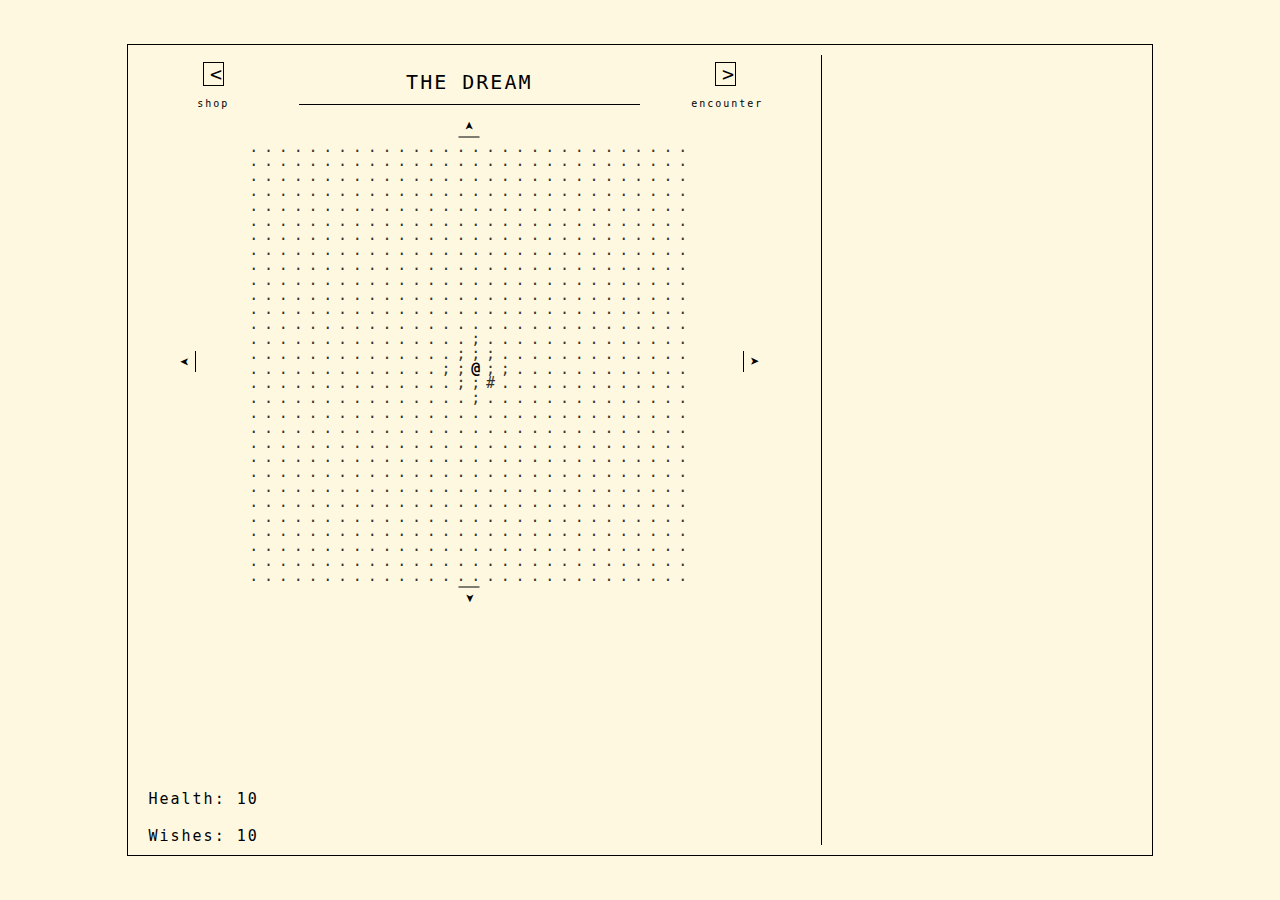
==== index.html @ 2a910766 "Introduced html elements for combat." ====
<!--
    Contents [main.html]:
    Everything.
    1) Title page
    1.1) Guide, explanation of mechanics
    2) Game page
    2.1) Map
    2.2) Game elements display
    2.2.1) Health
    2.2.2) Wishes
    2.2.3) Current position
    2.2.4) Hovered position
    2.2.A) Masquerade
    2.2.B) Room position
    2.3) Dialogue display -> Just sidebar. Either expand sidebar or make text smaller, for more room.
    2.4) Battle display
    2.4.1) Battle interface
    2.4.2) Action menu
    2.5) Inventory
    2.6) Shop
-->

<!DOCTYPE html>
<html>

<head>
    <script type="text/javascript" src="scripts\cell.js"></script>
    <script type="text/javascript" src="scripts\entity.js"></script>
    <script type="text/javascript" src="scripts\main.js"></script>

    <link rel="stylesheet" href="styles\mainStyle.css">
    <link rel="stylesheet" href="styles\mapStyle.css">
    <link rel="stylesheet" href="styles\combatStyle.css">

    <meta http-equiv="Content-Type" content="text/html; charset=utf-8">
</head>

<body onload="initializeGame()">
    <!--Title Page-->
    <div id="main__title" class="container">

    </div>
    <div id="main__title__tutorial" class="container">
        <h1>Keybinds</h1>
        <p>Map:</p>
        <p class="tutorialText">Move: WASD</p>
        <p class="tutorialText">Switch: LEFT, RIGHT or CLICK</p>
        <p>Encounter:</p>
        <p class="tutorialText">Attack: U, I or CLICK</p>
        <p class="tutorialText"> J, K</p>
        <p>Inventory:</p>
        <p class="tutorialText">Navigate: UP, DOWN or CLICK</p>
        <p class="tutorialText">Select: U, I, or DOUBLECLICK</p>
        <p class="tutorialText"> J, K</p>
    </div>

    <!--Pages for Masquerade updates, losses, and wins.-->
    <!--<div id="masquerade__lossScreen">
        <h1 id="masquerade__lossScreen__output1" class="masquerade_output"></h1>
        <p id="masquerade__lossScreen__output2" class="masquerade_output"></p>
    </div>-->
    <div id="game__over__screen" class="gameEndScreen">
        <h1 class="gameEndScreenText">The abyss howls.</h1>
        <p class="gameEndScreenText">GAME OVER<br>
            <br>
            <br>
            <br>
            Refresh the page to play again.<br>
            <br>
            <br>
            ---DREAMWEAVER---<br>
            New York Air Conditioning #7701
        </p>
    </div>
    <div id="game__win__screen" class="gameEndScreen">
        <h1 class="gameEndScreenText">A new dawn breaks.</h1>
        <p class="gameEndScreenText">THE DREAM ENDURES<br>
            <br>
            <br>
            <br>
            Thank you for playing DREAMWEAVER!<br>
            Refresh the page to play again.<br>
            <br>
            <br>
            ---DREAMWEAVER---<br>
            New York Air Conditioning #7701
        </p>
    </div>
    <!--Game Page-->
    <div id="gamePage">
        <!--Header for navigation. Ooh! Maybe only display one, nav with arrow keys for keyboard controls?-->
        <div id="gamePage__header">
            <div class="navDiv">
                <button id="gamePage__header__left" class="windowNavButtons"
                    onclick="windowNavButtonHandler(event)">&lt</button>
                <p id="gamePage__header__leftWindowDisplay" class="navWindowDisplay">shop</p>
            </div>
            <h1 id="gamePage__header__windowDisplay"></h1>
            <div class="navDiv">
                <button id="gamePage__header__right" class="windowNavButtons"
                    onclick="windowNavButtonHandler(event)">&gt</button>
                <p id="gamePage__header__rightWindowDisplay" class="navWindowDisplay">encounter</p>
            </div>
        </div>
        <!--gameSpace will handle all UI display elements.-->
        <div id="gamePage__gameSpace">
            <!--Movement Phase-->
            <div id="gamePage__gameSpace__map">
                <button id="gamePage__gameSpace__map__mapMvmtW" class="mapMvmtButton">➤</button>
                <button id="gamePage__gameSpace__map__mapMvmtA" class="mapMvmtButton">➤</button>
                <button id="gamePage__gameSpace__map__mapMvmtS" class="mapMvmtButton">➤</button>
                <button id="gamePage__gameSpace__map__mapMvmtD" class="mapMvmtButton">➤</button>
                <div id="gamePage__gameSpace__map__canvas"></div>
            </div>
            <!--Combat Phase-->
            <div id="gamePage__gameSpace__combat">
                <div id="testCell"></div>
                <!--For animations. Might also show things like turns.
                Should also include entity health and effect.s-->
                <div id="gamePage__gameSpace__combat__spriteDisplay"></div>
                <!--For displaying card turn order.-->
                <div id="gamePage__gameSpace__combat__cardOrder"></div>
                <!--For displaying cards in inventory.-->
                <div id="gamePage__gameSpace__combat__inventoryDisplay"></div>

                <!--Select a card to blow it up and view it here.-->
                <div id="gamePage__gameSpace__combat__card"></div>
            </div>
        </div>
        <!--footer for game elements-->
        <div id="gamePage__footer">
            <div id="gamePage__footer__statusBars">
                <p id="gamePage__footer__health" class="footerText"></p>
                <p id="gamePage__footer__wishes" class="footerText"></p>
            </div>
            <p id="gamePage__footer__position" class="footerText"></p>
            <p id="gamePage__footer__cellName" class="footerText"></p>
        </div>
        <!--display for outputs.-->
        <div id="gamePage__outputBar">
        </div>
    </div>
</body>

</html>
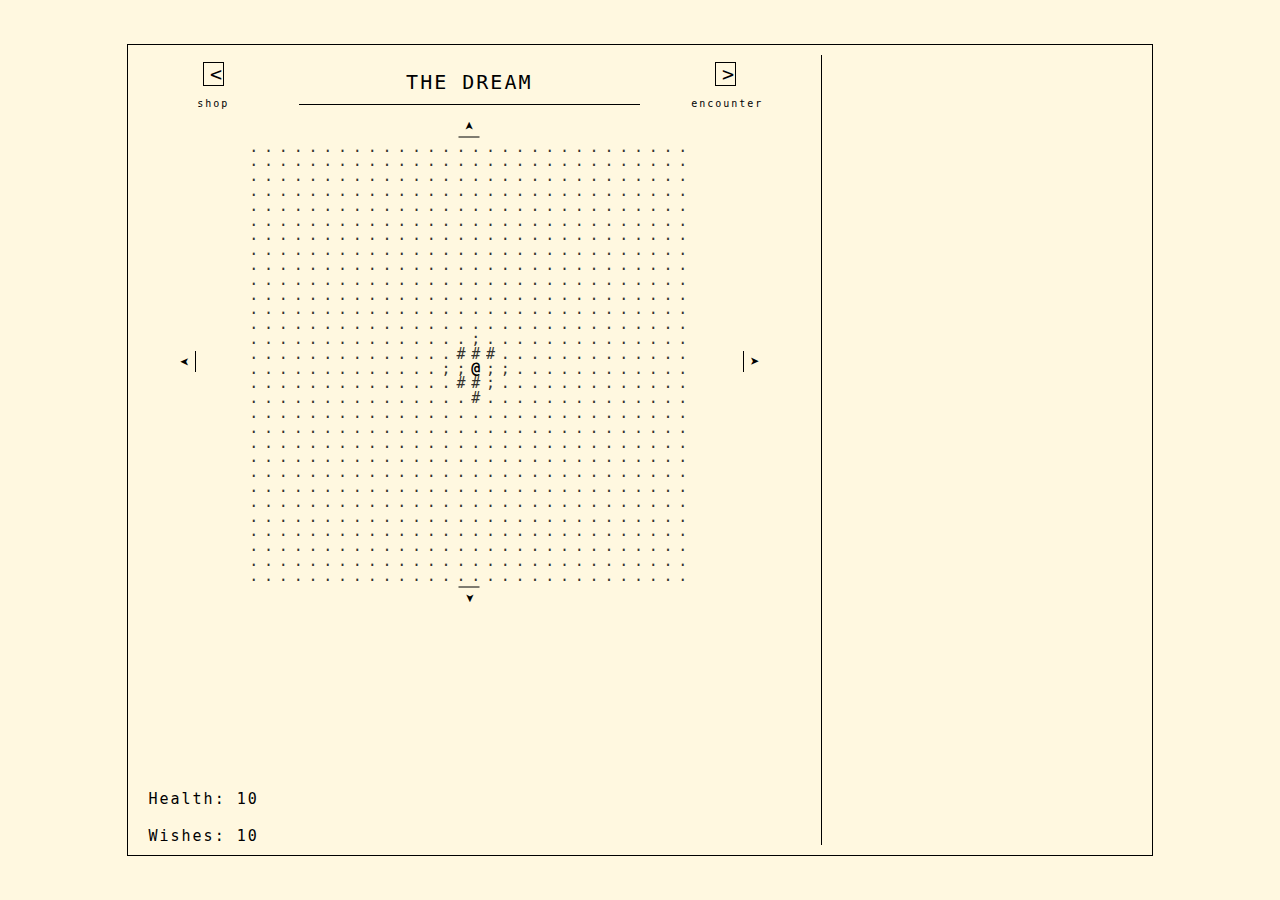
==== commit e50ea0b5: "New changeWindow method for naviation." ====
--- a/index.html
+++ b/index.html
@@ -126,6 +126,10 @@
                 <!--Select a card to blow it up and view it here.-->
                 <div id="gamePage__gameSpace__combat__card"></div>
             </div>
+            <!--Shop Phase-->
+            <div id="gamePage__gameSpace__shop">
+                
+            </div>
         </div>
         <!--footer for game elements-->
         <div id="gamePage__footer">
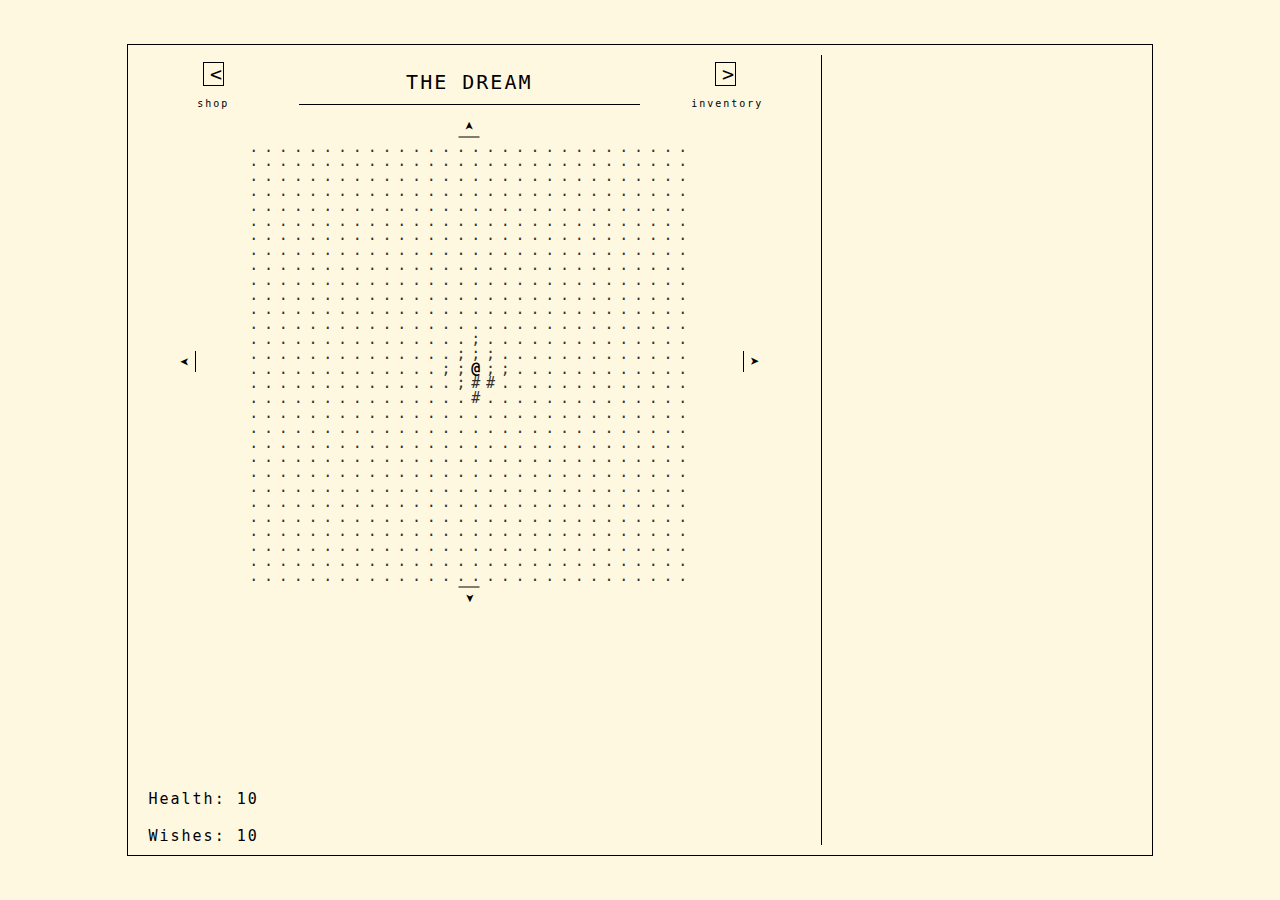
==== commit c6dd178e: "Combat window CSS" ====
--- a/index.html
+++ b/index.html
@@ -95,11 +95,12 @@
                     onclick="windowNavButtonHandler(event)">&lt</button>
                 <p id="gamePage__header__leftWindowDisplay" class="navWindowDisplay">shop</p>
             </div>
+            <!--Displays the current window.-->
             <h1 id="gamePage__header__windowDisplay"></h1>
             <div class="navDiv">
                 <button id="gamePage__header__right" class="windowNavButtons"
                     onclick="windowNavButtonHandler(event)">&gt</button>
-                <p id="gamePage__header__rightWindowDisplay" class="navWindowDisplay">encounter</p>
+                <p id="gamePage__header__rightWindowDisplay" class="navWindowDisplay">inventory</p>
             </div>
         </div>
         <!--gameSpace will handle all UI display elements.-->
@@ -119,16 +120,22 @@
                 Should also include entity health and effect.s-->
                 <div id="gamePage__gameSpace__combat__spriteDisplay"></div>
                 <!--For displaying card turn order.-->
-                <div id="gamePage__gameSpace__combat__cardOrder"></div>
+                <div id="gamePage__gameSpace__combat__cardOrder">
+                    <div id="gamePage__gameSpace__combat__cardOrder__1" class="combatCardSlot"></div>
+                    <div id="gamePage__gameSpace__combat__cardOrder__2" class="combatCardSlot"></div>
+                    <div id="gamePage__gameSpace__combat__cardOrder__3" class="combatCardSlot"></div>
+                    <div id="gamePage__gameSpace__combat__cardOrder__4" class="combatCardSlot"></div>
+                    <div id="gamePage__gameSpace__combat__cardOrder__5" class="combatCardSlot"></div>
+                </div>
                 <!--For displaying cards in inventory.-->
                 <div id="gamePage__gameSpace__combat__inventoryDisplay"></div>
 
                 <!--Select a card to blow it up and view it here.-->
-                <div id="gamePage__gameSpace__combat__card"></div>
+                <div id="gamePage__gameSpace__combat__fullCardDisplay"></div>
             </div>
             <!--Shop Phase-->
             <div id="gamePage__gameSpace__shop">
-                
+
             </div>
         </div>
         <!--footer for game elements-->
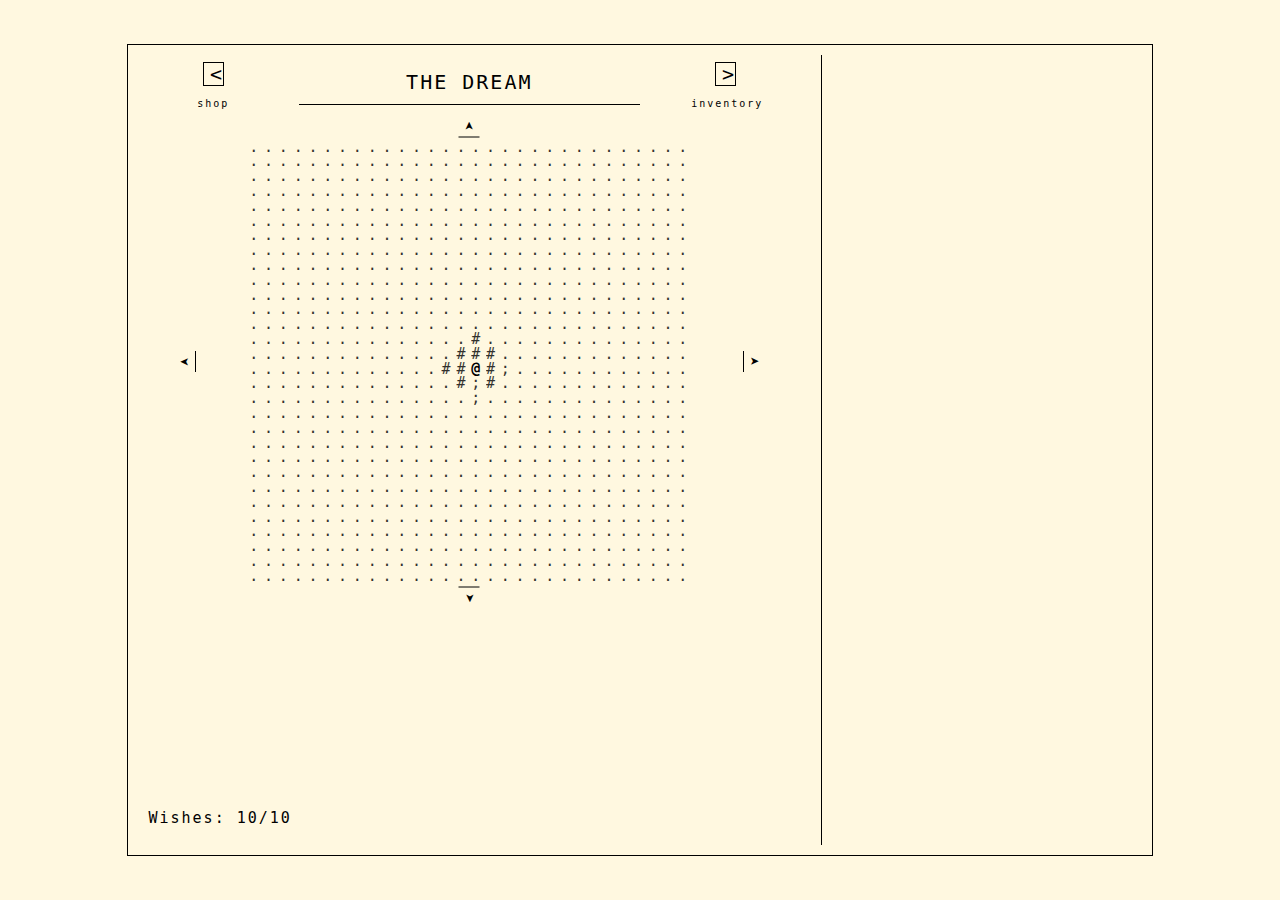
==== commit 840ee036: "Card and inventory displays functional." ====
--- a/index.html
+++ b/index.html
@@ -26,6 +26,7 @@
 <head>
     <script type="text/javascript" src="scripts\cell.js"></script>
     <script type="text/javascript" src="scripts\entity.js"></script>
+    <script type="text/javascript" src="scripts\card.js"></script>
     <script type="text/javascript" src="scripts\main.js"></script>
 
     <link rel="stylesheet" href="styles\mainStyle.css">
@@ -118,7 +119,19 @@
                 <div id="testCell"></div>
                 <!--For animations. Might also show things like turns.
                 Should also include entity health and effect.s-->
-                <div id="gamePage__gameSpace__combat__spriteDisplay"></div>
+                <canvas id="gamePage__gameSpace__combat__spriteDisplay"></canvas>
+                <div id="gamePage__gameSpace__combat__entityStats">
+                    <div id="gamePage__gameSpace__combat__entityStats__playerStats">
+                        <p id="gamePage__gameSpace__combat__entityStats__playerStats__health"></p>
+                        <p id="gamePage__gameSpace__combat__entityStats__playerStats__activeBuff"></p>
+                        <p id="gamePage__gameSpace__combat__entityStats__playerStats__activeDebuff"></p>
+                    </div>
+                    <div id="gamePage__gameSpace__combat__entityStats__enemyStats">
+                        <p id="gamePage__gameSpace__combat__entityStats__enemyStats__health"></p>
+                        <p id="gamePage__gameSpace__combat__entityStats__enemyStats__activeBuff"></p>
+                        <p id="gamePage__gameSpace__combat__entityStats__enemyStats__activeDebuff"></p>
+                    </div>
+                </div>
                 <!--For displaying card turn order.-->
                 <div id="gamePage__gameSpace__combat__cardOrder">
                     <div id="gamePage__gameSpace__combat__cardOrder__1" class="combatCardSlot"></div>
@@ -131,7 +144,18 @@
                 <div id="gamePage__gameSpace__combat__inventoryDisplay"></div>
 
                 <!--Select a card to blow it up and view it here.-->
-                <div id="gamePage__gameSpace__combat__fullCardDisplay"></div>
+                <div id="gamePage__gameSpace__combat__fullDisplays">
+                    <div id="gamePage__gameSpace__combat__fullDisplays__fullCardDisplay">
+                        <p id="gamePage__gameSpace__combat__fullDisplays__fullCardDisplay__magnitude-type"  class="fullDisplayText"></p>
+                        <p id="gamePage__gameSpace__combat__fullDisplays__fullCardDisplay__name"            class="fullDisplayText"></p>
+                        <p id="gamePage__gameSpace__combat__fullDisplays__fullCardDisplay__lore"            class="fullDisplayText"></p>
+                        <p id="gamePage__gameSpace__combat__fullDisplays__fullCardDisplay__description"     class="fullDisplayText"></p>
+                    </div>
+                    <div id="gamePage__gameSpace__combat__fullDisplays__fullEffectDisplay">
+                        <p id="gamePage__gameSpace__combat__fullDisplays__fullEffectDisplay__name"          class="fullDisplayText"></p>
+                        <p id="gamePage__gameSpace__combat__fullDisplays__fullEffectDisplay__description"   class="fullDisplayText"></p>
+                    </div>
+                </div>
             </div>
             <!--Shop Phase-->
             <div id="gamePage__gameSpace__shop">
@@ -142,7 +166,6 @@
         <div id="gamePage__footer">
             <div id="gamePage__footer__statusBars">
                 <p id="gamePage__footer__health" class="footerText"></p>
-                <p id="gamePage__footer__wishes" class="footerText"></p>
             </div>
             <p id="gamePage__footer__position" class="footerText"></p>
             <p id="gamePage__footer__cellName" class="footerText"></p>
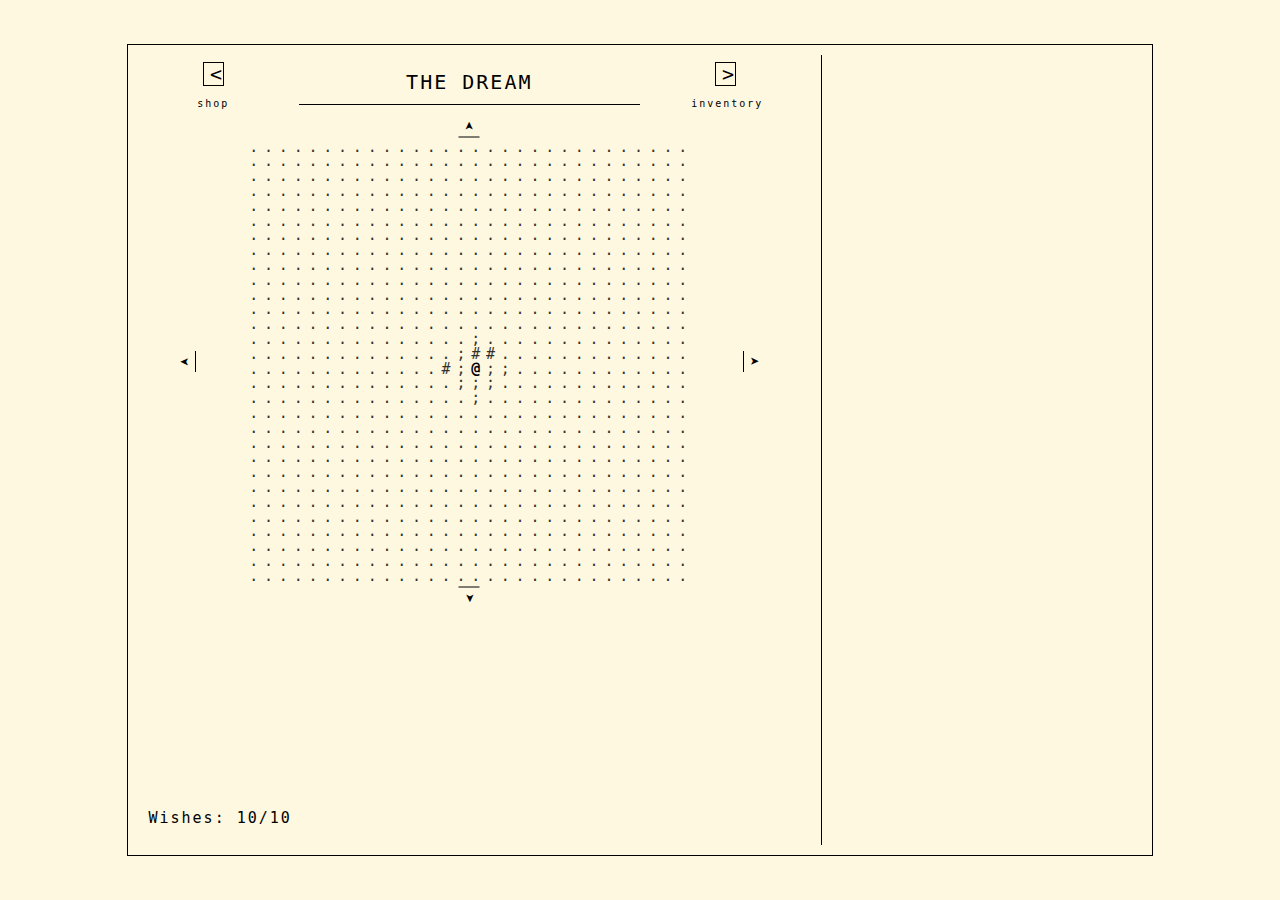
==== commit ca62500b: "Combat drag/drop proof" ====
--- a/index.html
+++ b/index.html
@@ -134,11 +134,11 @@
                 </div>
                 <!--For displaying card turn order.-->
                 <div id="gamePage__gameSpace__combat__cardOrder">
+                    <div id="gamePage__gameSpace__combat__cardOrder__0" class="combatCardSlot"></div>
                     <div id="gamePage__gameSpace__combat__cardOrder__1" class="combatCardSlot"></div>
                     <div id="gamePage__gameSpace__combat__cardOrder__2" class="combatCardSlot"></div>
                     <div id="gamePage__gameSpace__combat__cardOrder__3" class="combatCardSlot"></div>
                     <div id="gamePage__gameSpace__combat__cardOrder__4" class="combatCardSlot"></div>
-                    <div id="gamePage__gameSpace__combat__cardOrder__5" class="combatCardSlot"></div>
                 </div>
                 <!--For displaying cards in inventory.-->
                 <div id="gamePage__gameSpace__combat__inventoryDisplay"></div>
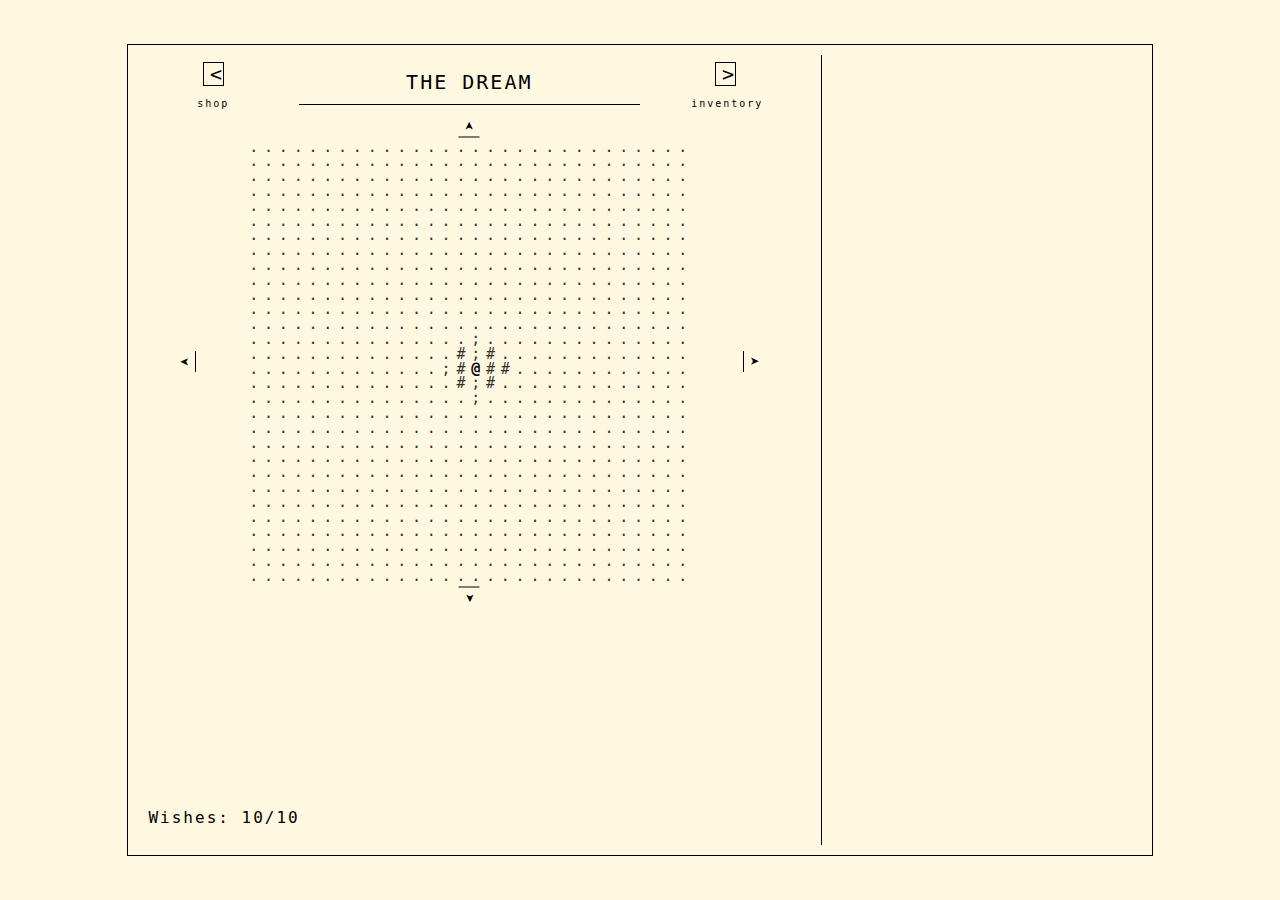
==== commit b8f442a0: "Completed Mouse controls, for now." ====
--- a/index.html
+++ b/index.html
@@ -92,15 +92,13 @@
         <!--Header for navigation. Ooh! Maybe only display one, nav with arrow keys for keyboard controls?-->
         <div id="gamePage__header">
             <div class="navDiv">
-                <button id="gamePage__header__left" class="windowNavButtons"
-                    onclick="windowNavButtonHandler(event)">&lt</button>
+                <button id="gamePage__header__left" class="windowNavButtons">&lt</button>
                 <p id="gamePage__header__leftWindowDisplay" class="navWindowDisplay">shop</p>
             </div>
             <!--Displays the current window.-->
             <h1 id="gamePage__header__windowDisplay"></h1>
             <div class="navDiv">
-                <button id="gamePage__header__right" class="windowNavButtons"
-                    onclick="windowNavButtonHandler(event)">&gt</button>
+                <button id="gamePage__header__right" class="windowNavButtons">&gt</button>
                 <p id="gamePage__header__rightWindowDisplay" class="navWindowDisplay">inventory</p>
             </div>
         </div>
@@ -134,11 +132,26 @@
                 </div>
                 <!--For displaying card turn order.-->
                 <div id="gamePage__gameSpace__combat__cardOrder">
-                    <div id="gamePage__gameSpace__combat__cardOrder__0" class="combatCardSlot"></div>
-                    <div id="gamePage__gameSpace__combat__cardOrder__1" class="combatCardSlot"></div>
-                    <div id="gamePage__gameSpace__combat__cardOrder__2" class="combatCardSlot"></div>
-                    <div id="gamePage__gameSpace__combat__cardOrder__3" class="combatCardSlot"></div>
-                    <div id="gamePage__gameSpace__combat__cardOrder__4" class="combatCardSlot"></div>
+                    <div id="gamePage__gameSpace__combat__cardOrder__0" class="combatCardSlot">
+                        <p id="gamePage__gameSpace__combat__cardOrder__0__name"></p>
+                        <p id="gamePage__gameSpace__combat__cardOrder__0__magStat" class="magStat"></p>
+                    </div>
+                    <div id="gamePage__gameSpace__combat__cardOrder__1" class="combatCardSlot">
+                        <p id="gamePage__gameSpace__combat__cardOrder__1__name"></p>
+                        <p id="gamePage__gameSpace__combat__cardOrder__1__magStat" class="magStat"></p>
+                    </div>
+                    <div id="gamePage__gameSpace__combat__cardOrder__2" class="combatCardSlot">
+                        <p id="gamePage__gameSpace__combat__cardOrder__2__name"></p>
+                        <p id="gamePage__gameSpace__combat__cardOrder__2__magStat" class="magStat"></p>
+                    </div>
+                    <div id="gamePage__gameSpace__combat__cardOrder__3" class="combatCardSlot">
+                        <p id="gamePage__gameSpace__combat__cardOrder__3__name"></p>
+                        <p id="gamePage__gameSpace__combat__cardOrder__3__magStat" class="magStat"></p>
+                    </div>
+                    <div id="gamePage__gameSpace__combat__cardOrder__4" class="combatCardSlot">
+                        <p id="gamePage__gameSpace__combat__cardOrder__4__name"></p>
+                        <p id="gamePage__gameSpace__combat__cardOrder__4__magStat" class="magStat"></p>
+                    </div>
                 </div>
                 <!--For displaying cards in inventory.-->
                 <div id="gamePage__gameSpace__combat__inventoryDisplay"></div>
@@ -146,14 +159,20 @@
                 <!--Select a card to blow it up and view it here.-->
                 <div id="gamePage__gameSpace__combat__fullDisplays">
                     <div id="gamePage__gameSpace__combat__fullDisplays__fullCardDisplay">
-                        <p id="gamePage__gameSpace__combat__fullDisplays__fullCardDisplay__magnitude-type"  class="fullDisplayText"></p>
-                        <p id="gamePage__gameSpace__combat__fullDisplays__fullCardDisplay__name"            class="fullDisplayText"></p>
-                        <p id="gamePage__gameSpace__combat__fullDisplays__fullCardDisplay__lore"            class="fullDisplayText"></p>
-                        <p id="gamePage__gameSpace__combat__fullDisplays__fullCardDisplay__description"     class="fullDisplayText"></p>
+                        <p id="gamePage__gameSpace__combat__fullDisplays__fullCardDisplay__magnitude-type"
+                            class="fullDisplayText"></p>
+                        <p id="gamePage__gameSpace__combat__fullDisplays__fullCardDisplay__name"
+                            class="fullDisplayText"></p>
+                        <p id="gamePage__gameSpace__combat__fullDisplays__fullCardDisplay__lore"
+                            class="fullDisplayText"></p>
+                        <p id="gamePage__gameSpace__combat__fullDisplays__fullCardDisplay__description"
+                            class="fullDisplayText"></p>
                     </div>
                     <div id="gamePage__gameSpace__combat__fullDisplays__fullEffectDisplay">
-                        <p id="gamePage__gameSpace__combat__fullDisplays__fullEffectDisplay__name"          class="fullDisplayText"></p>
-                        <p id="gamePage__gameSpace__combat__fullDisplays__fullEffectDisplay__description"   class="fullDisplayText"></p>
+                        <p id="gamePage__gameSpace__combat__fullDisplays__fullEffectDisplay__name"
+                            class="fullDisplayText"></p>
+                        <p id="gamePage__gameSpace__combat__fullDisplays__fullEffectDisplay__description"
+                            class="fullDisplayText"></p>
                     </div>
                 </div>
             </div>
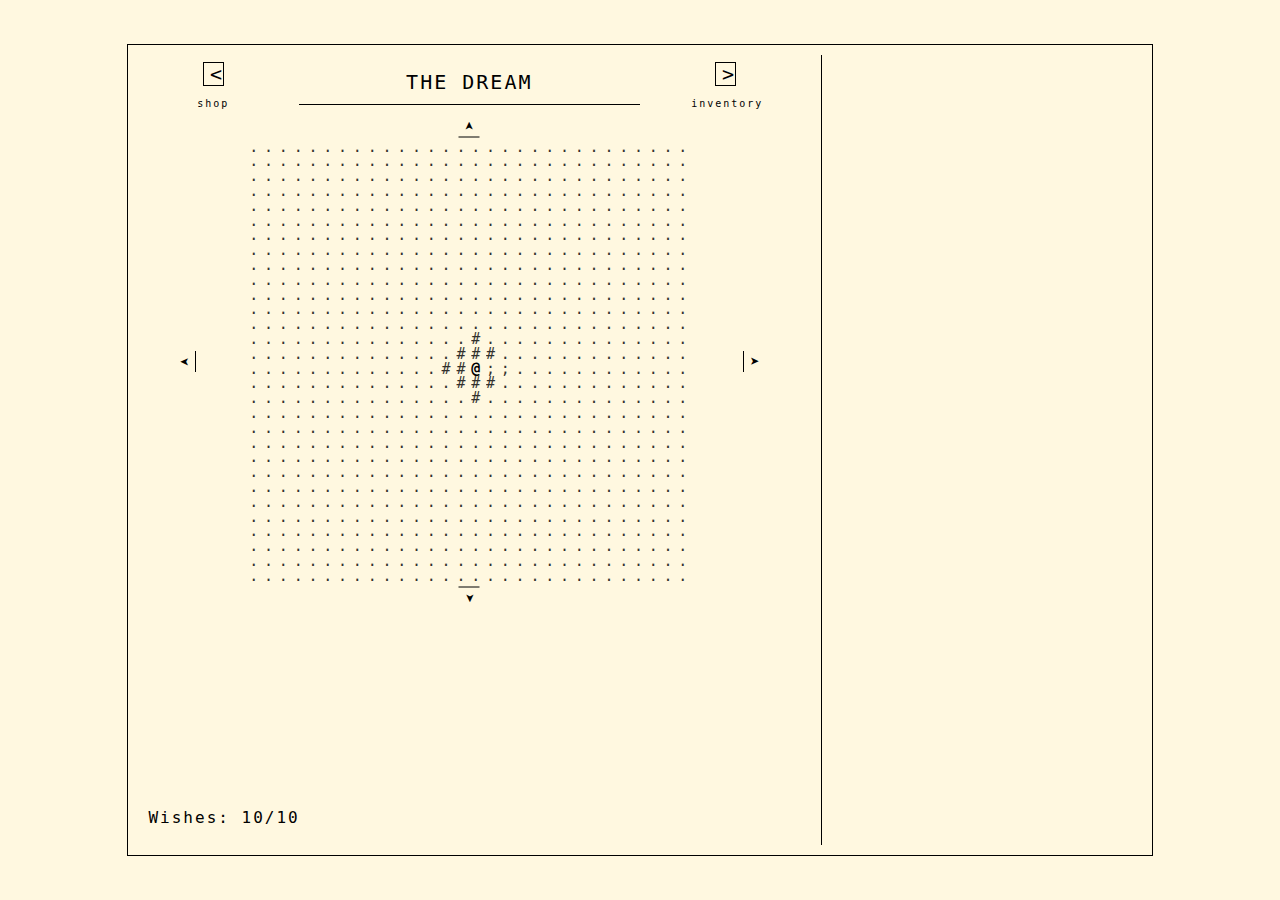
==== commit 447fee6c: "Card drag/drop fully functional." ====
--- a/index.html
+++ b/index.html
@@ -119,15 +119,19 @@
                 Should also include entity health and effect.s-->
                 <canvas id="gamePage__gameSpace__combat__spriteDisplay"></canvas>
                 <div id="gamePage__gameSpace__combat__entityStats">
-                    <div id="gamePage__gameSpace__combat__entityStats__playerStats">
-                        <p id="gamePage__gameSpace__combat__entityStats__playerStats__health"></p>
-                        <p id="gamePage__gameSpace__combat__entityStats__playerStats__activeBuff"></p>
-                        <p id="gamePage__gameSpace__combat__entityStats__playerStats__activeDebuff"></p>
-                    </div>
-                    <div id="gamePage__gameSpace__combat__entityStats__enemyStats">
-                        <p id="gamePage__gameSpace__combat__entityStats__enemyStats__health"></p>
-                        <p id="gamePage__gameSpace__combat__entityStats__enemyStats__activeBuff"></p>
-                        <p id="gamePage__gameSpace__combat__entityStats__enemyStats__activeDebuff"></p>
+                    <div id="gamePage__gameSpace__combat__entityStats__playerStats" class="entityStatsDiv">
+                        <p id="gamePage__gameSpace__combat__entityStats__playerStats__health" class="entityStats">Health:</p>
+                        <div id="gamePage__gameSpace__combat__entityStats__playerStats__wrapper" class="entityStatsWrapper">
+                            <p id="gamePage__gameSpace__combat__entityStats__playerStats__activeBuff" class="entityStats entityEffects">+</p>
+                            <p id="gamePage__gameSpace__combat__entityStats__playerStats__activeDebuff" class="entityStats entityEffects">-</p>
+                        </div>
+                    </div>
+                    <div id="gamePage__gameSpace__combat__entityStats__enemyStats" class="entityStatsDiv">
+                        <p id="gamePage__gameSpace__combat__entityStats__enemyStats__health" class="entityStats">Health:</p>
+                        <div id="gamePage__gameSpace__combat__entityStats__enemyStats__wrapper" class="entityStatsWrapper">
+                            <p id="gamePage__gameSpace__combat__entityStats__enemyStats__activeBuff" class="entityStats entityEffects">+</p>
+                        <p id="gamePage__gameSpace__combat__entityStats__enemyStats__activeDebuff" class="entityStats entityEffects">-</p>
+                        </div>
                     </div>
                 </div>
                 <!--For displaying card turn order.-->
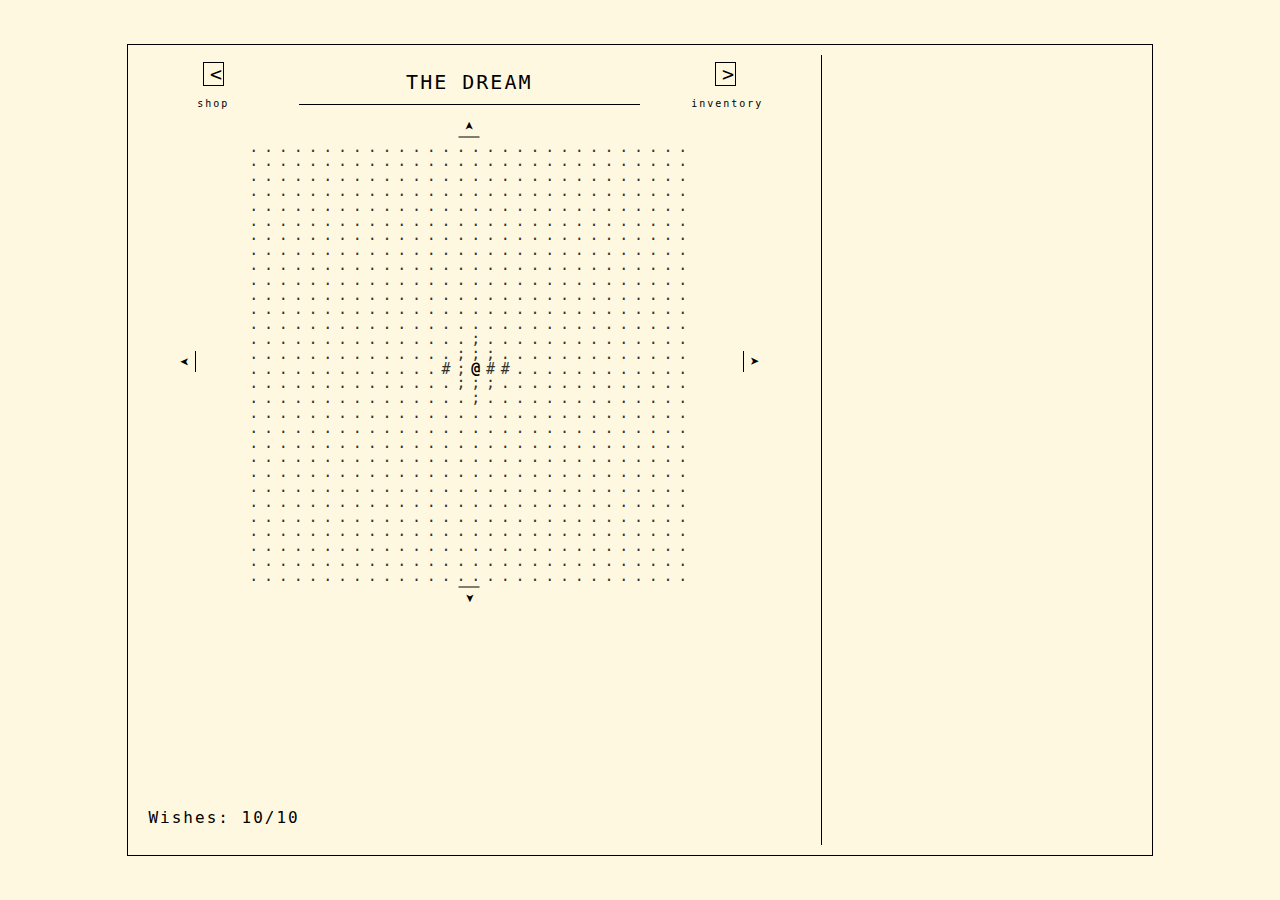
==== commit 7c8a14d9: "Turn display exists." ====
--- a/index.html
+++ b/index.html
@@ -114,7 +114,6 @@
             </div>
             <!--Combat Phase-->
             <div id="gamePage__gameSpace__combat">
-                <div id="testCell"></div>
                 <!--For animations. Might also show things like turns.
                 Should also include entity health and effect.s-->
                 <canvas id="gamePage__gameSpace__combat__spriteDisplay"></canvas>
